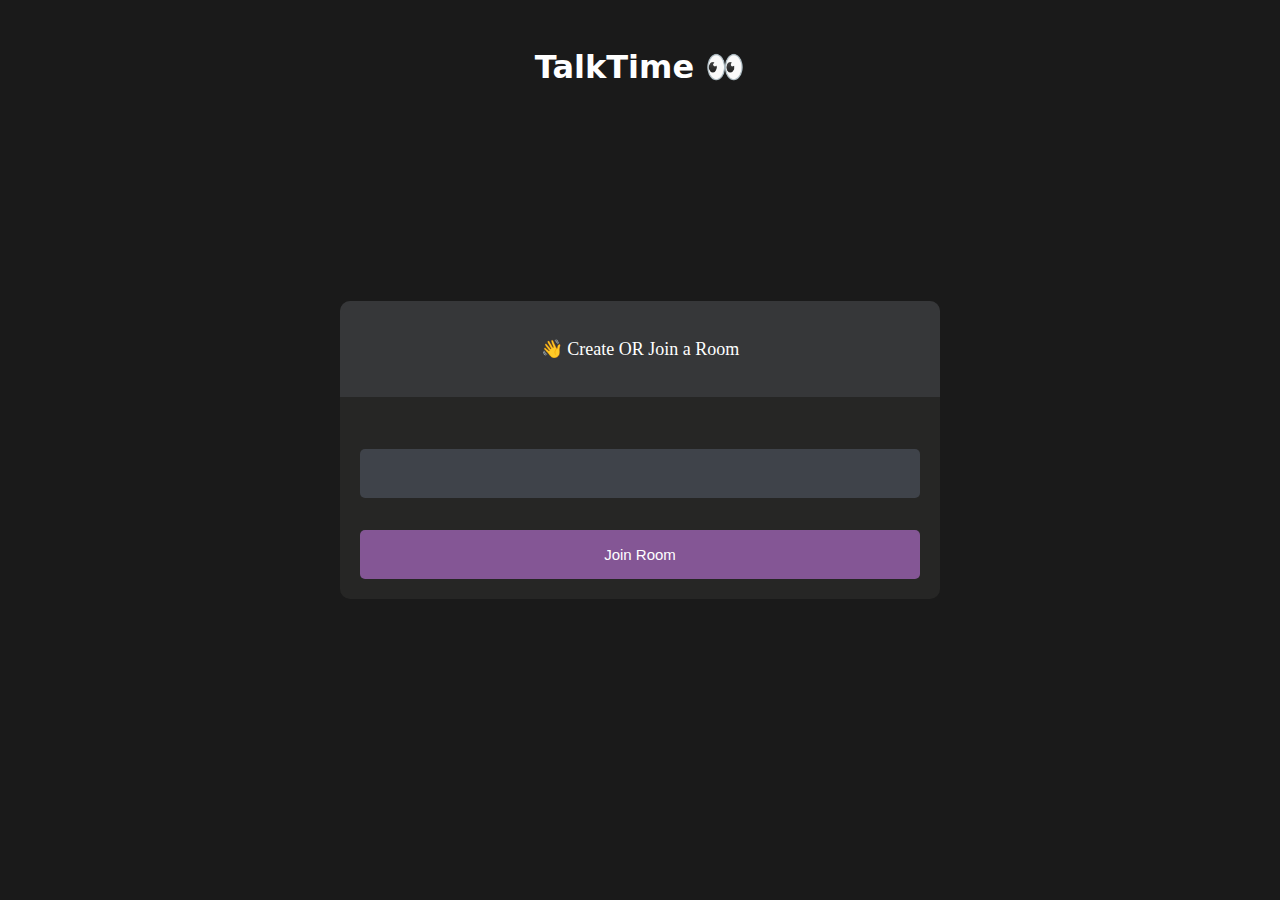
==== lobby.html @ 2fbce32e "version 1.0" ====
<!DOCTYPE html>
<html>
<head>
    <meta charset='utf-8'>
    <meta http-equiv='X-UA-Compatible' content='IE=edge'>
    <title>PeerChat</title>
    <meta name='viewport' content='width=device-width, initial-scale=1'>
    <link rel='stylesheet' type='text/css' media='screen' href='lobby.css'>
</head>
<body>

    <h1 class="brand">TalkTime 👀</h1>
    
    <main id="lobby-container">
        <div id="form-container">
            <div id="form__container__header">
                <p>👋 Create OR Join a Room</p>
            </div>

            <div id="form__content__wrapper">
                <form id="join-form">
                    <input type="text" name="invite_link" required/>
                    <input type="submit" value="Join Room" />
                </form>
            </div>
        </div>
    </main>



</body>

<script>
    let form = document.getElementById('join-form')

    form.addEventListener('submit', (e) => {
        e.preventDefault()
        let inviteCode = e.target.invite_link.value
        window.location = `index.html?room=${inviteCode}` 
    })
</script>

</html>
---- lobby.css ----
body {
    background-color: #1a1a1a;
    color: #fff;
}

.brand{
    text-align: center;
    margin-top: 3rem;
    font-family: system-ui, -apple-system, BlinkMacSystemFont, 'Segoe UI', Roboto, Oxygen, Ubuntu, Cantarell, 'Open Sans', 'Helvetica Neue', sans-serif;
}

#form-container {
    width: 90%;
    max-width: 600px;
    border-radius: 10px;
    background-color: #262625;
    position: fixed;
    top: 50%;
    left: 50%;
    transform: translate(-50%, -50%);
}


#form__container__header {
    border-radius: 10px 10px 0 0;
    padding: 30px;
    text-align: center;
    background-color: #363739;
    margin: 0;
    font-size: 18px;
    font-size: 300;
    line-height: 0;
}

#form__content__wrapper {
    padding: 20px;
}

input {
    box-sizing: border-box;
    color: #fff;
    width: 100%;
    margin: 0;
    border: none;
    border-radius: 5px;
    padding: 16px 20px;
    font-size: 15px;
    background-color: #3f434a;
    margin-top: 32px;
}


input[type='submit'] {
    background-color: #845695;

}
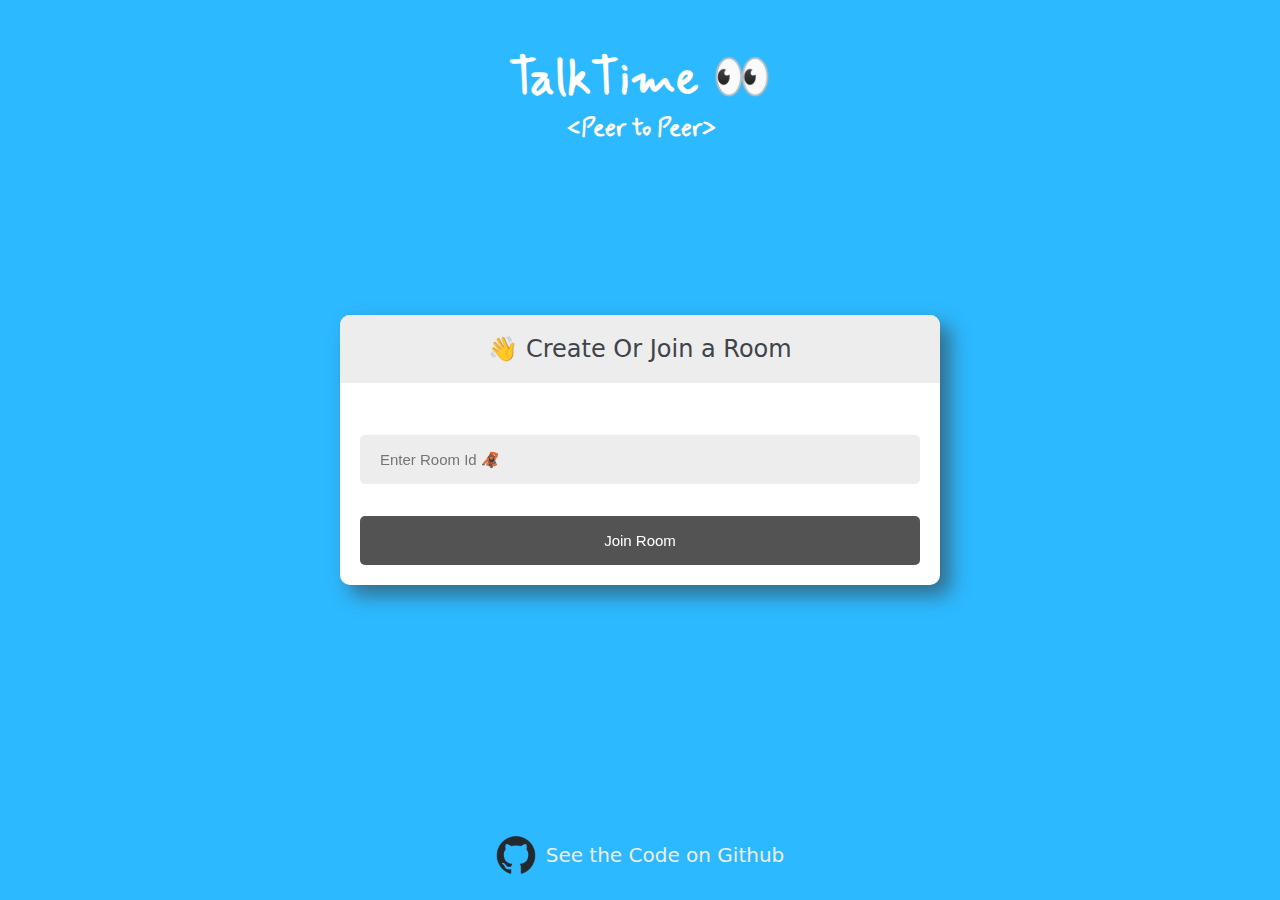
==== commit d8e3c787: "redesigned home page" ====
--- a/lobby.html
+++ b/lobby.html
@@ -8,27 +8,27 @@
     <link rel='stylesheet' type='text/css' media='screen' href='lobby.css'>
 </head>
 <body>
-
     <h1 class="brand">TalkTime 👀</h1>
-    
+    <h2>&lt;Peer to Peer&gt;</h2>
     <main id="lobby-container">
         <div id="form-container">
             <div id="form__container__header">
-                <p>👋 Create OR Join a Room</p>
+                <p>👋 Create Or Join a Room</p>
             </div>
 
             <div id="form__content__wrapper">
                 <form id="join-form">
-                    <input type="text" name="invite_link" required/>
+                    <input type="text" placeholder="Enter Room Id 🦧" name="invite_link" required/>
                     <input type="submit" value="Join Room" />
                 </form>
             </div>
         </div>
     </main>
-
-
-
 </body>
+   <footer>
+        <img src="./icons/github-mark.png">
+        <a target="_blank" href="https://github.com/devajay07/TalkTime">See the Code on Github</a>
+     </footer>
 
 <script>
     let form = document.getElementById('join-form')
--- a/lobby.css
+++ b/lobby.css
@@ -1,33 +1,45 @@
+@import url('https://fonts.googleapis.com/css2?family=Mynerve&display=swap');
 body {
-    background-color: #1a1a1a;
+    background-color: #00aaffd2;
     color: #fff;
+    font-family: system-ui, -apple-system, BlinkMacSystemFont, 'Segoe UI', Roboto, Oxygen, Ubuntu, Cantarell, 'Open Sans', 'Helvetica Neue', sans-serif;
 }
 
 .brand{
     text-align: center;
     margin-top: 3rem;
-    font-family: system-ui, -apple-system, BlinkMacSystemFont, 'Segoe UI', Roboto, Oxygen, Ubuntu, Cantarell, 'Open Sans', 'Helvetica Neue', sans-serif;
+    font-size: 3rem;
+    margin-bottom: 2px;
+    font-family: 'Mynerve', cursive;
+}
+
+h2{
+    text-align: center;
+    margin-top: 0px;
+    font-family: 'Mynerve', cursive;
 }
 
 #form-container {
     width: 90%;
     max-width: 600px;
     border-radius: 10px;
-    background-color: #262625;
+    background-color: #ffffff;
     position: fixed;
     top: 50%;
     left: 50%;
     transform: translate(-50%, -50%);
+    box-shadow: 10px 10px 20px rgba(55,55,55,0.6);
 }
 
 
 #form__container__header {
     border-radius: 10px 10px 0 0;
-    padding: 30px;
+    padding:10px 30px;
     text-align: center;
-    background-color: #363739;
+    background-color: #ededed;
+    color:#3f434a;
     margin: 0;
-    font-size: 18px;
+    font-size: 24px;
     font-size: 300;
     line-height: 0;
 }
@@ -38,19 +50,47 @@
 
 input {
     box-sizing: border-box;
-    color: #fff;
+    color: #3f434a;
     width: 100%;
     margin: 0;
     border: none;
     border-radius: 5px;
     padding: 16px 20px;
     font-size: 15px;
-    background-color: #3f434a;
+    background-color: #ededed;
     margin-top: 32px;
 }
 
 
 input[type='submit'] {
-    background-color: #845695;
+    background-color: #535353;
+    color: #ffffff;
+    transition: all 0.5s;
+    
+}
+input[type='submit']:hover {
+    background-color: #424242;
+    cursor:pointer;
+}
 
+footer{
+    position: absolute;
+    bottom:5px;
+    left:50%;
+    transform: translate(-50%,-50%);
+    display:flex;
+    align-items: center;
+    gap:10px;
+    width:100%;
+    justify-content: center;
+}
+
+footer img{
+    width:40px;
+}
+
+footer a{
+    color:#ededed;
+    font-size: 20px;
+    text-decoration: none;
 }